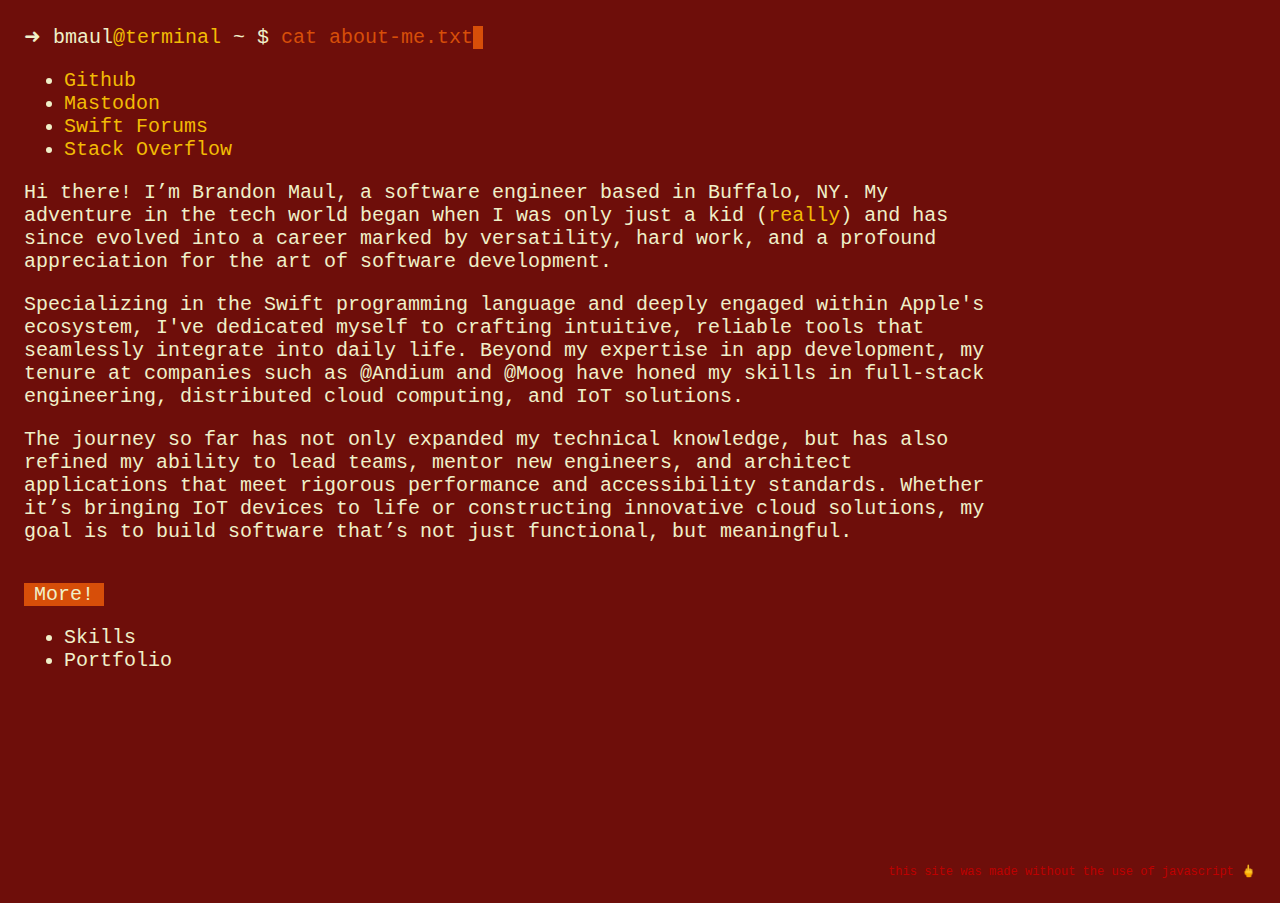
==== index.html @ 48862117 "New website, new me" ====
<!DOCTYPE html>
<html lang="en">

<head>
    <meta charset="UTF-8">
    <title>Brandon Maul</title>
    <link rel="stylesheet" href="./main.css">
</head>
<style></style>

<body>
    <div>
        <span>➜ bmaul<a class="wikipedia" href="https://en.wikipedia.org/wiki/Buffalo_Central_Terminal" alt="buffalo central terminal" target="_blank">@terminal</a></span>
        <span>~ $</span>
        <div class="cli">cat about-me.txt</div>
    </div>
    
    <section class="output">
        <ul class="links">
            <li>
                <a class="github" href="https://github.com/brandonmaul" alt="github" target="_blank">
                    Github
                </a>
            </li>
            <li>
                <a class="mastodon" href="https://mastodon.social/@brandonmaul" alt="mastodon" target="_blank">
                    Mastodon
                </a>
            </li>
            <li>
                <a class="swift-forums" href="https://forums.swift.org/u/brandonmaul/summary" alt="swift forums" target="_blank">
                    Swift Forums
                </a>
            </li>
            <li>
                <a class="stack-overflow" href="https://stackoverflow.com/users/10571423/ibmaul" alt="stack overflow" target="_blank">
                    Stack Overflow
                </a>
            </li>

        </ul>
        <p>
            Hi there! I’m Brandon Maul, a software engineer based in Buffalo, NY.
            My adventure in the tech world began when I was only just a kid (<a href="prodigy.jpeg" class="photo" alt="a young brandon playing on the computer" target="_blank">really</a>) and has since evolved into a career marked by versatility, hard work, and a profound appreciation for the art of software development. 
        </p>
        <p>
            Specializing in the Swift programming language and deeply engaged within Apple's ecosystem, I've dedicated myself to crafting intuitive, reliable tools that seamlessly integrate into daily life.
            Beyond my expertise in app development, my tenure at companies such as @Andium and @Moog have honed my skills in full-stack engineering, distributed cloud computing, and IoT solutions.
        </p>
        <p>
            The journey so far has not only expanded my technical knowledge, but has also refined my ability to lead teams, mentor new engineers, and architect applications that meet rigorous performance and accessibility standards. Whether it’s bringing IoT devices to life or constructing innovative cloud solutions, my goal is to build software that’s not just functional, but meaningful.
        </p>
        
        <h3>More!</h3>
        <ul>
            <li>Skills</li>
            <li>Portfolio</li>
        </ul>

    </section>
    <footer>
        this site was made without the use of javascript 🖕
    </footer>
</body>

</html>
---- main.css ----
:root {
  --primary-color:#be0000;
  --secondary-color:#F0F0C9;
  --teritary-color:#F2BB05;
  --quarternary-color:#D74E09;
  --quinary-color:#6E0E0A;
}

* {
  background: var(--quinary-color);
  font-family: 'SF Mono Regular', monospace;
  font-weight: 500;
}

a.photo::after {
  content: "";
  display: block;
  opacity: 0;
  transition: opacity 0.2s ease-in-out;
  position: fixed;
  left: 50%;
  top: 50%;
  width: 640px;
  height: 360px;
  max-width: 90vw;
  max-height: 90vh;
  background-image: url(prodigy.jpeg);
  background-size: cover;
  background-repeat: no-repeat;
  transform: translate(-50%, -50%);
  border-radius: 20px;
  visibility: hidden;
}

a.photo:hover::after {
  opacity: 1;
  visibility: visible;
}

body {
  min-height: 95vh;
  padding: 1rem;
  display: flex;
  flex-direction: column;
  font-size: 1rem;
  color: var(--secondary-color);
}

h3 {
  display: inline-block;
  font-size: inherit;
  padding: 0 0.5em;
  margin-bottom: 0;
  background-color: var(--quarternary-color);
  color: var(--secondary-color);
}

a {
  color: var(--teritary-color);
  text-decoration: none;
}

footer {
  color: var(--primary-color);
  margin-top: auto;
  font-size: .75rem;
  text-align: right;
}

.wikipedia:hover {
  color: #FFFFFF
}

.github:hover {
  color: #000000;
}

.youtube:hover {
  color: #ff0000;
}

.mastodon:hover {
  color: #772ce8;
}

.stack-overflow:hover {
  color: #FF9900;
}

.swift-forums:hover {
  color: #FF5723
}


.output {
  width: 100%;
  max-width: 80ch;
  animation: fade 5s;
}

.cli {
  display: inline-block;
  width: 16ch;
  animation: typing 2s steps(20), blink .5s step-end infinite alternate;
  white-space: nowrap;
  overflow: hidden;
  vertical-align: text-bottom; 
  border-right: 10px solid var(--quarternary-color);
  color: var(--quarternary-color);
}

/* animation */

@keyframes fade {
  0% {
    opacity: 0
  }

  50% {
    opacity: 0;
  }

  100% {
    opacity: 1;
  }
}

@keyframes typing {
  0% {
    width: 0;
  }

  100% {
    width: 1;
  }
}

@keyframes blink {
  50% {
    border-color: transparent;
  }
}

/* dynamic resizing */
@media (min-width:600px) {
  body {
    font-size: 1.25rem;
  }
}
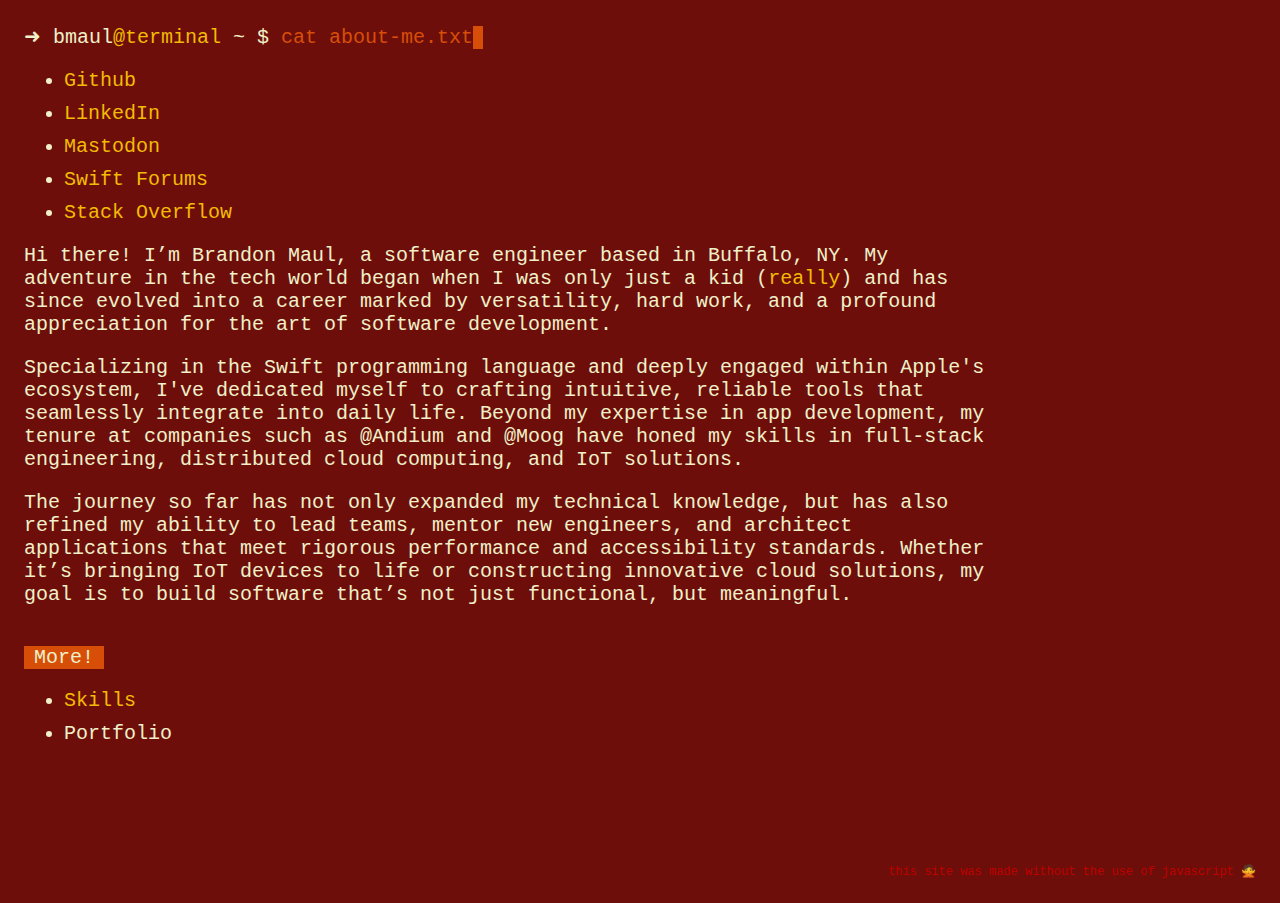
==== commit f8eaf2a5: "added skills.html" ====
--- a/index.html
+++ b/index.html
@@ -9,11 +9,11 @@
 <style></style>
 
 <body>
-    <div>
+    <header>
         <span>➜ bmaul<a class="wikipedia" href="https://en.wikipedia.org/wiki/Buffalo_Central_Terminal" alt="buffalo central terminal" target="_blank">@terminal</a></span>
         <span>~ $</span>
         <div class="cli">cat about-me.txt</div>
-    </div>
+    </header>
     
     <section class="output">
         <ul class="links">
@@ -22,6 +22,13 @@
                     Github
                 </a>
             </li>
+
+            <li>
+                <a class="linkedin" href="https://www.linkedin.com/in/bmaul/" alt="linkedin" target="_blank">
+                    LinkedIn
+                </a>
+            </li>
+
             <li>
                 <a class="mastodon" href="https://mastodon.social/@brandonmaul" alt="mastodon" target="_blank">
                     Mastodon
@@ -53,13 +60,18 @@
         
         <h3>More!</h3>
         <ul>
-            <li>Skills</li>
+            <li>
+                <a href="skills.html" alt="skills page" target="_self">
+                    Skills
+                </a>
+            </li>
             <li>Portfolio</li>
         </ul>
 
     </section>
+
     <footer>
-        this site was made without the use of javascript 🖕
+        this site was made without the use of javascript 🙅
     </footer>
 </body>
 
--- a/main.css
+++ b/main.css
@@ -11,6 +11,10 @@
   background: var(--quinary-color);
   font-family: 'SF Mono Regular', monospace;
   font-weight: 500;
+}
+
+li {
+  margin: 10px 0;
 }
 
 a.photo::after {
@@ -36,6 +40,12 @@
 a.photo:hover::after {
   opacity: 1;
   visibility: visible;
+}
+
+@media (hover: none) and (pointer: coarse) {
+  a.photo::after {
+    display: none;
+  }
 }
 
 body {
@@ -69,11 +79,18 @@
 }
 
 .wikipedia:hover {
-  color: #FFFFFF
+  color: #ffffff
 }
 
 .github:hover {
-  color: #000000;
+  background: linear-gradient(180deg, #f5f5f5, #6f6f6f); /* Define your gradient here */
+  -webkit-background-clip: text;
+  background-clip: text;
+  color: transparent;
+}
+
+.linkedin:hover {
+  color: #0077b5
 }
 
 .youtube:hover {
@@ -85,11 +102,11 @@
 }
 
 .stack-overflow:hover {
-  color: #FF9900;
+  color: #ff9900;
 }
 
 .swift-forums:hover {
-  color: #FF5723
+  color: #ff5723
 }
 
 
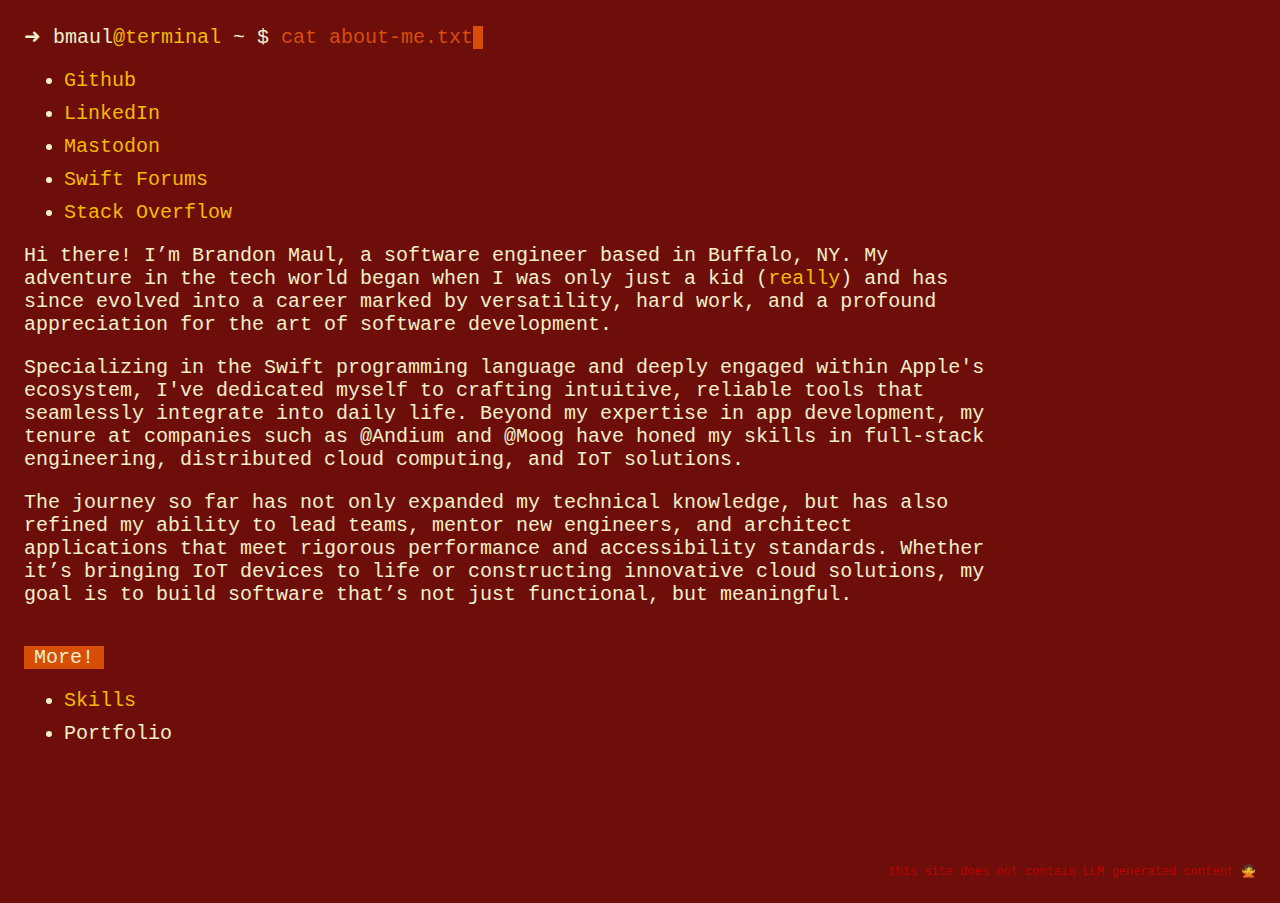
==== commit 705d97f5: "Update index.html" ====
--- a/index.html
+++ b/index.html
@@ -71,8 +71,8 @@
     </section>
 
     <footer>
-        this site was made without the use of javascript 🙅
+        this site does not contain LLM generated content 🙅
     </footer>
 </body>
 
-</html>+</html>
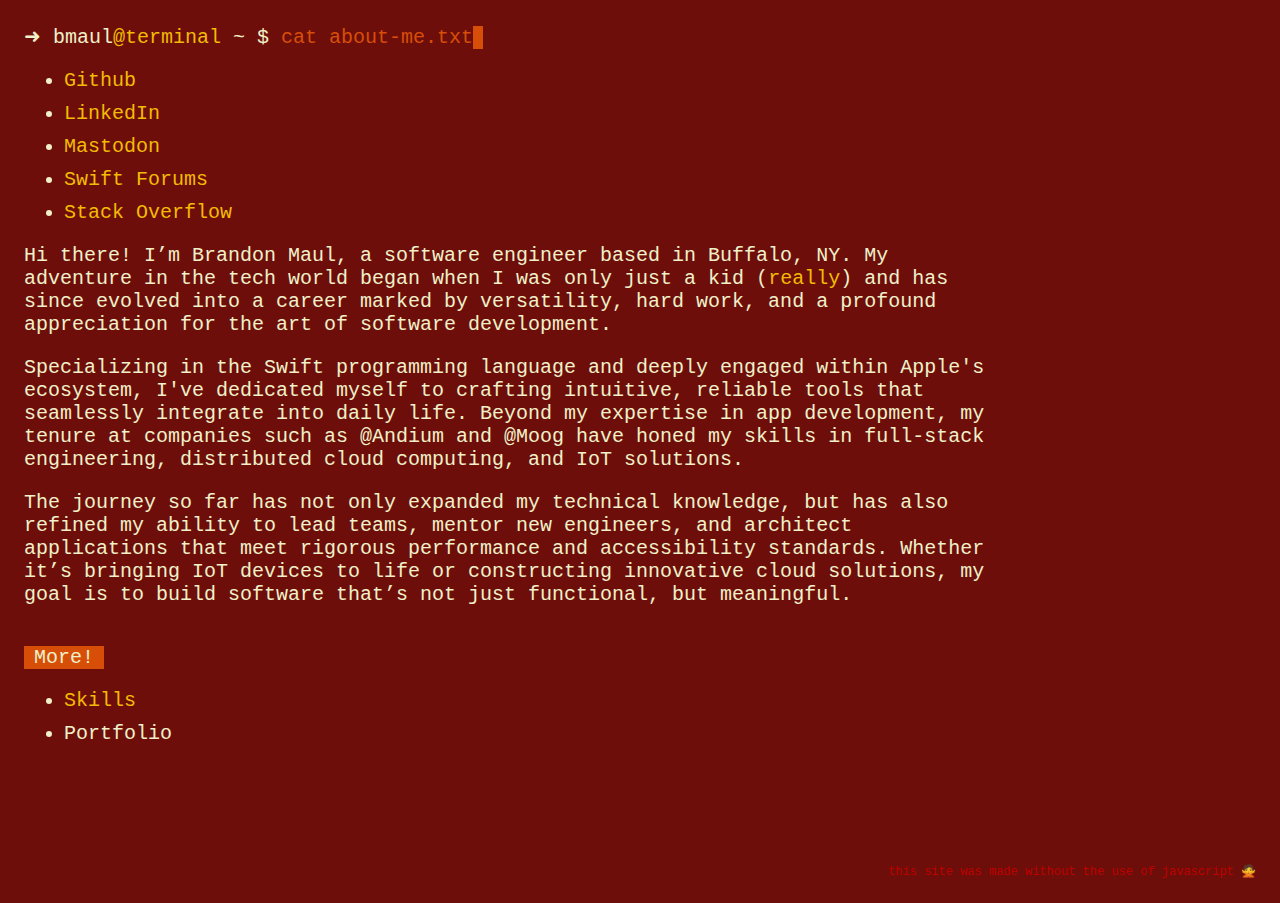
==== commit 89e819a7: "file renaming" ====
--- a/index.html
+++ b/index.html
@@ -48,7 +48,7 @@
         </ul>
         <p>
             Hi there! I’m Brandon Maul, a software engineer based in Buffalo, NY.
-            My adventure in the tech world began when I was only just a kid (<a href="prodigy.jpeg" class="photo" alt="a young brandon playing on the computer" target="_blank">really</a>) and has since evolved into a career marked by versatility, hard work, and a profound appreciation for the art of software development. 
+            My adventure in the tech world began when I was only just a kid (<a href="jr-dev.jpeg" class="photo" alt="a young brandon playing on the computer" target="_blank">really</a>) and has since evolved into a career marked by versatility, hard work, and a profound appreciation for the art of software development. 
         </p>
         <p>
             Specializing in the Swift programming language and deeply engaged within Apple's ecosystem, I've dedicated myself to crafting intuitive, reliable tools that seamlessly integrate into daily life.
@@ -71,8 +71,8 @@
     </section>
 
     <footer>
-        this site does not contain LLM generated content 🙅
+        this site was made without the use of javascript 🙅
     </footer>
 </body>
 
-</html>
+</html>--- a/main.css
+++ b/main.css
@@ -1,4 +1,3 @@
-
 :root {
   --primary-color:#be0000;
   --secondary-color:#F0F0C9;
@@ -29,7 +28,7 @@
   height: 360px;
   max-width: 90vw;
   max-height: 90vh;
-  background-image: url(prodigy.jpeg);
+  background-image: url(jr-dev.jpeg);
   background-size: cover;
   background-repeat: no-repeat;
   transform: translate(-50%, -50%);
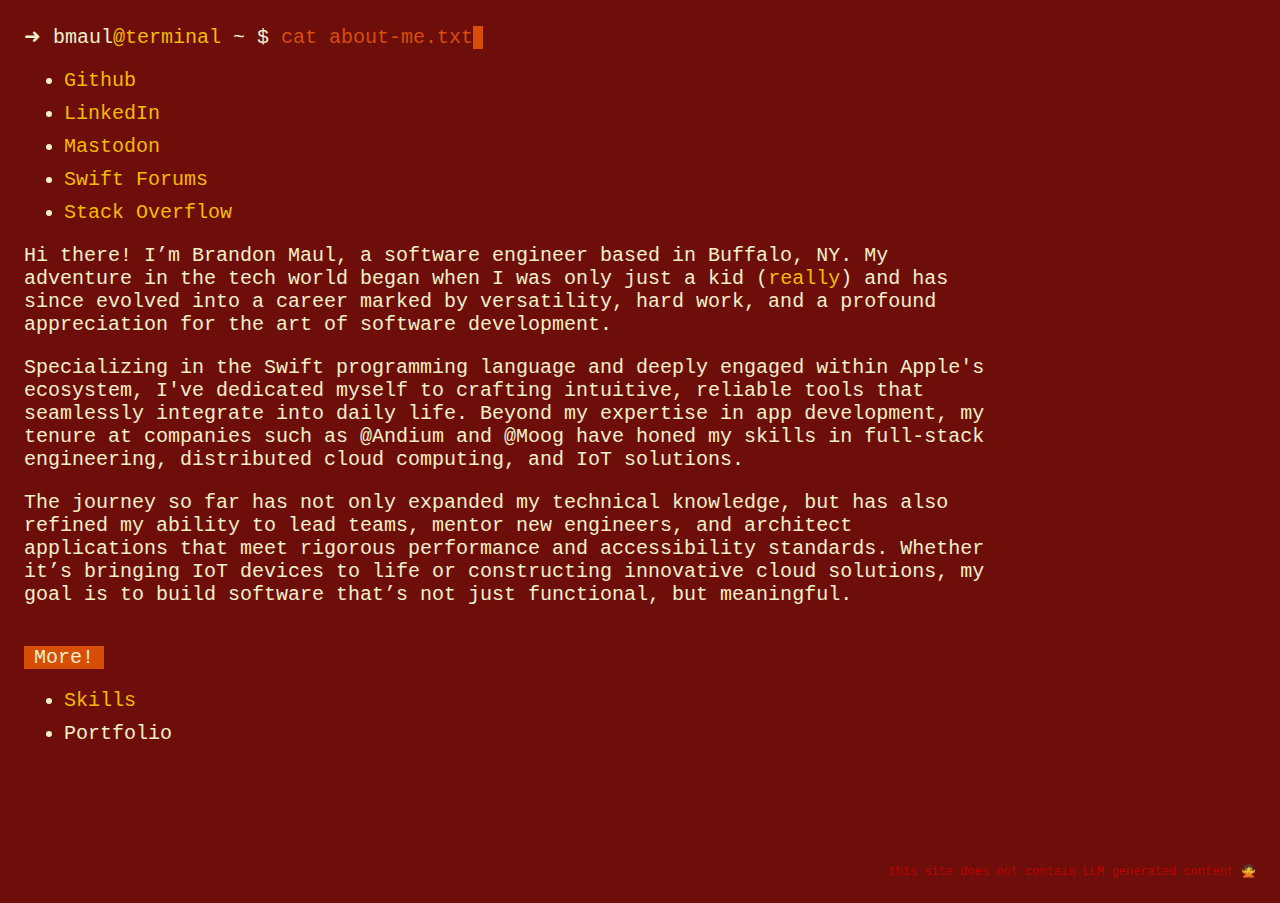
==== commit 5e6a60ee: "Merge branch 'master' of https://github.com/brandonmaul/brandonmaul.github.io" ====
--- a/index.html
+++ b/index.html
@@ -71,8 +71,8 @@
     </section>
 
     <footer>
-        this site was made without the use of javascript 🙅
+        this site does not contain LLM generated content 🙅
     </footer>
 </body>
 
-</html>+</html>
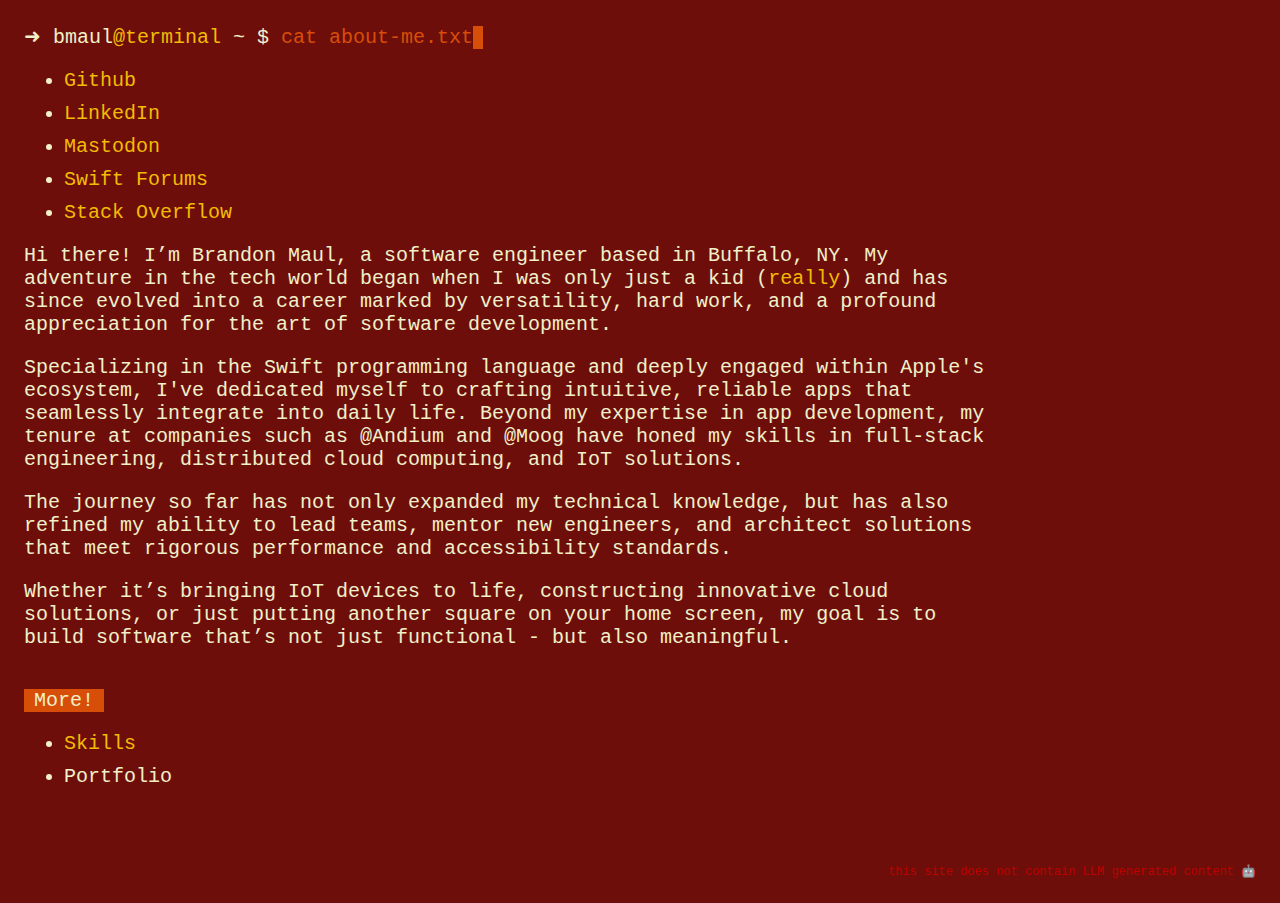
==== commit 63322f62: "changed up a lot of wording" ====
--- a/index.html
+++ b/index.html
@@ -51,11 +51,15 @@
             My adventure in the tech world began when I was only just a kid (<a href="jr-dev.jpeg" class="photo" alt="a young brandon playing on the computer" target="_blank">really</a>) and has since evolved into a career marked by versatility, hard work, and a profound appreciation for the art of software development. 
         </p>
         <p>
-            Specializing in the Swift programming language and deeply engaged within Apple's ecosystem, I've dedicated myself to crafting intuitive, reliable tools that seamlessly integrate into daily life.
+            Specializing in the Swift programming language and deeply engaged within Apple's ecosystem, I've dedicated myself to crafting intuitive, reliable apps that seamlessly integrate into daily life.
             Beyond my expertise in app development, my tenure at companies such as @Andium and @Moog have honed my skills in full-stack engineering, distributed cloud computing, and IoT solutions.
         </p>
         <p>
-            The journey so far has not only expanded my technical knowledge, but has also refined my ability to lead teams, mentor new engineers, and architect applications that meet rigorous performance and accessibility standards. Whether it’s bringing IoT devices to life or constructing innovative cloud solutions, my goal is to build software that’s not just functional, but meaningful.
+            The journey so far has not only expanded my technical knowledge, but has also refined my ability to lead teams, mentor new engineers, and architect solutions that meet rigorous performance and accessibility standards.
+        </p>
+
+        <p>
+            Whether it’s bringing IoT devices to life, constructing innovative cloud solutions, or just putting another square on your home screen, my goal is to build software that’s not just functional - but also meaningful.
         </p>
         
         <h3>More!</h3>
@@ -71,7 +75,7 @@
     </section>
 
     <footer>
-        this site does not contain LLM generated content 🙅
+        this site does not contain LLM generated content 🤖
     </footer>
 </body>
 
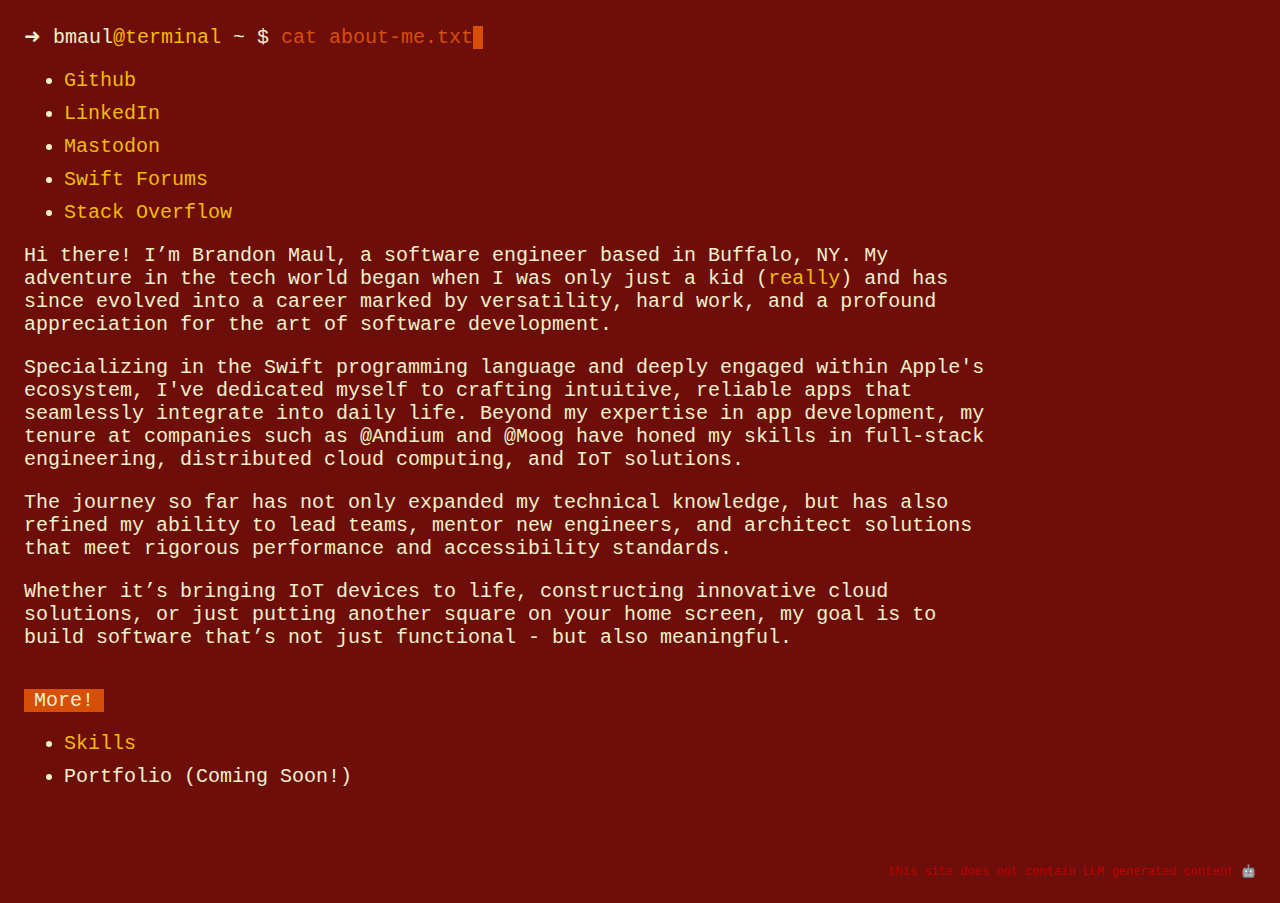
==== commit a50e5211: "Update index.html" ====
--- a/index.html
+++ b/index.html
@@ -69,7 +69,7 @@
                     Skills
                 </a>
             </li>
-            <li>Portfolio</li>
+            <li>Portfolio (Coming Soon!)</li>
         </ul>
 
     </section>
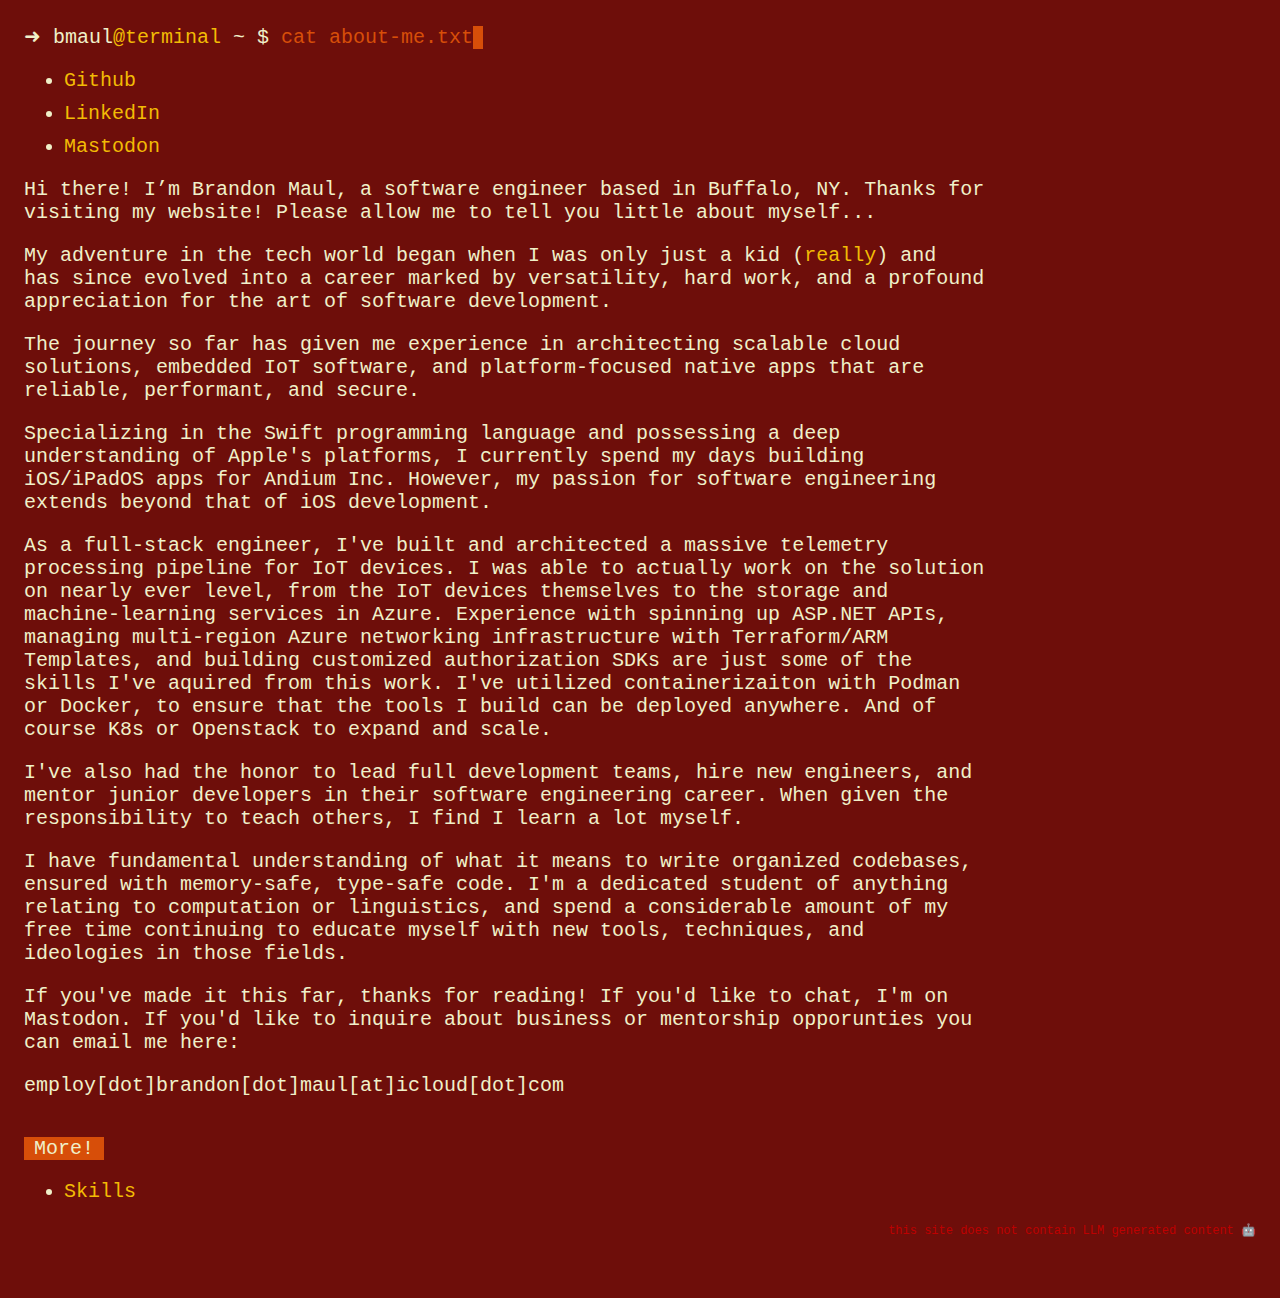
==== commit bcd9ac07: "about me redo" ====
--- a/index.html
+++ b/index.html
@@ -34,33 +34,45 @@
                     Mastodon
                 </a>
             </li>
-            <li>
-                <a class="swift-forums" href="https://forums.swift.org/u/brandonmaul/summary" alt="swift forums" target="_blank">
-                    Swift Forums
-                </a>
-            </li>
-            <li>
-                <a class="stack-overflow" href="https://stackoverflow.com/users/10571423/ibmaul" alt="stack overflow" target="_blank">
-                    Stack Overflow
-                </a>
-            </li>
 
         </ul>
         <p>
-            Hi there! I’m Brandon Maul, a software engineer based in Buffalo, NY.
-            My adventure in the tech world began when I was only just a kid (<a href="jr-dev.jpeg" class="photo" alt="a young brandon playing on the computer" target="_blank">really</a>) and has since evolved into a career marked by versatility, hard work, and a profound appreciation for the art of software development. 
-        </p>
-        <p>
-            Specializing in the Swift programming language and deeply engaged within Apple's ecosystem, I've dedicated myself to crafting intuitive, reliable apps that seamlessly integrate into daily life.
-            Beyond my expertise in app development, my tenure at companies such as @Andium and @Moog have honed my skills in full-stack engineering, distributed cloud computing, and IoT solutions.
-        </p>
-        <p>
-            The journey so far has not only expanded my technical knowledge, but has also refined my ability to lead teams, mentor new engineers, and architect solutions that meet rigorous performance and accessibility standards.
+            Hi there! I’m Brandon Maul, a software engineer based in Buffalo, NY. Thanks for visiting my website! Please allow me to tell you little about myself...
         </p>
 
         <p>
-            Whether it’s bringing IoT devices to life, constructing innovative cloud solutions, or just putting another square on your home screen, my goal is to build software that’s not just functional - but also meaningful.
+            My adventure in the tech world began when I was only just a kid (<a href="jr-dev.jpeg" class="photo" alt="a young brandon playing on the computer" target="_blank">really</a>) and has since evolved into a career marked by versatility, hard work, and a profound appreciation for the art of software development. 
         </p>
+
+        <p>
+            The journey so far has given me experience in architecting scalable cloud solutions, embedded IoT software, and platform-focused native apps that are reliable, performant, and secure.
+        </p>
+
+        <p>
+            Specializing in the Swift programming language and possessing a deep understanding of Apple's platforms, I currently spend my days building iOS/iPadOS apps for Andium Inc. However, my passion for software engineering extends beyond that of iOS development.
+        </p>
+
+        <p>
+            As a full-stack engineer, I've built and architected a massive telemetry processing pipeline for IoT devices. I was able to actually work on the solution on nearly ever level, from the IoT devices themselves to the storage and machine-learning services in Azure. Experience with spinning up ASP.NET APIs, managing multi-region Azure networking infrastructure with Terraform/ARM Templates, and building customized authorization SDKs are just some of the skills I've aquired from this work.
+            I've utilized containerizaiton with Podman or Docker, to ensure that the tools I build can be deployed anywhere. And of course K8s or Openstack to expand and scale.
+        </p>
+
+        <p>
+            I've also had the honor to lead full development teams, hire new engineers, and mentor junior developers in their software engineering career. When given the responsibility to teach others, I find I learn a lot myself.
+        </p>
+
+        <p>
+            I have fundamental understanding of what it means to write organized codebases, ensured with memory-safe, type-safe code. I'm a dedicated student of anything relating to computation or linguistics, and spend a considerable amount of my free time continuing to educate myself with new tools, techniques, and ideologies in those fields.
+        </p>
+
+        <p>
+            If you've made it this far, thanks for reading! If you'd like to chat, I'm on Mastodon. If you'd like to inquire about business or mentorship opporunties you can email me here:
+        </p>
+
+        <p>
+            employ[dot]brandon[dot]maul[at]icloud[dot]com 
+        </p>
+
         
         <h3>More!</h3>
         <ul>
@@ -69,9 +81,12 @@
                     Skills
                 </a>
             </li>
-            <li>Portfolio (Coming Soon!)</li>
+            <!-- <li>
+                <a href="portfolio.html" alt="portfolio page" target="_self">
+                    Portfolio
+                </a>
+            </li> -->
         </ul>
-
     </section>
 
     <footer>
--- a/main.css
+++ b/main.css
@@ -100,14 +100,6 @@
   color: #772ce8;
 }
 
-.stack-overflow:hover {
-  color: #ff9900;
-}
-
-.swift-forums:hover {
-  color: #ff5723
-}
-
 
 .output {
   width: 100%;
